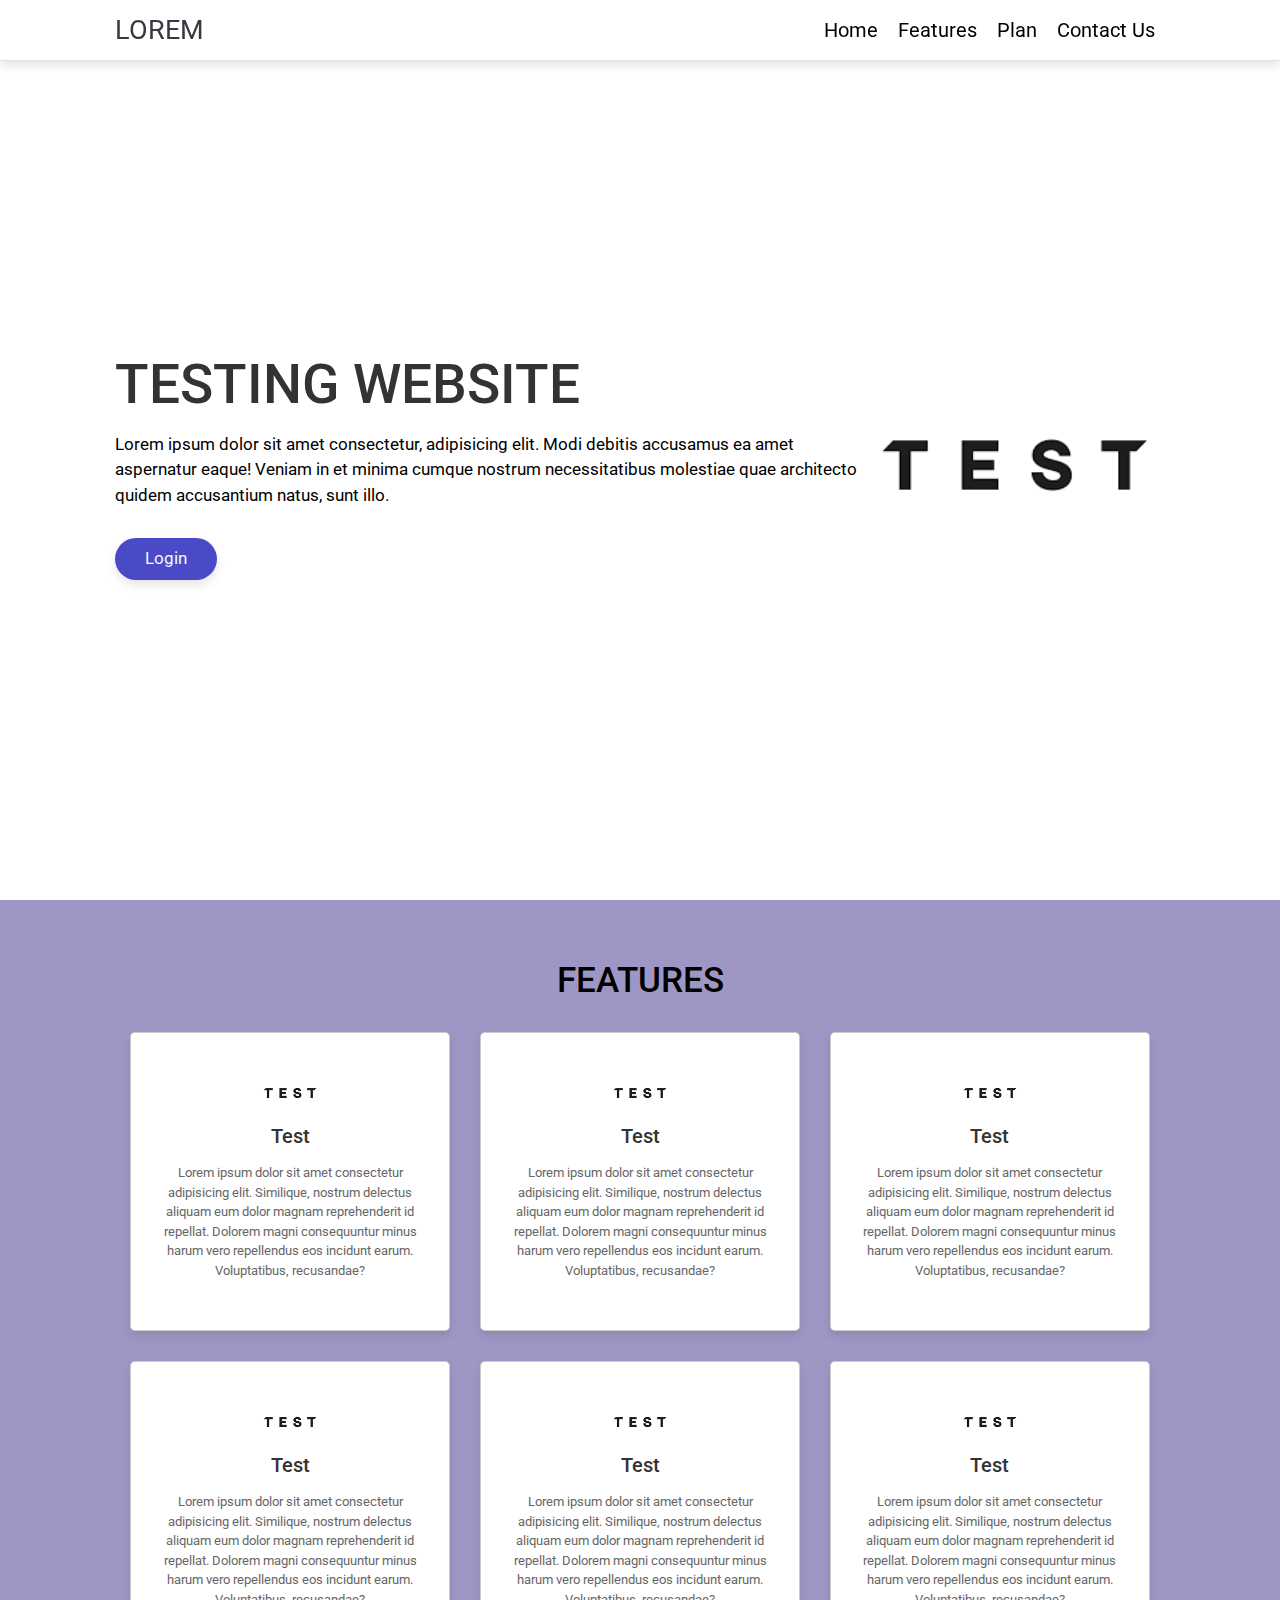
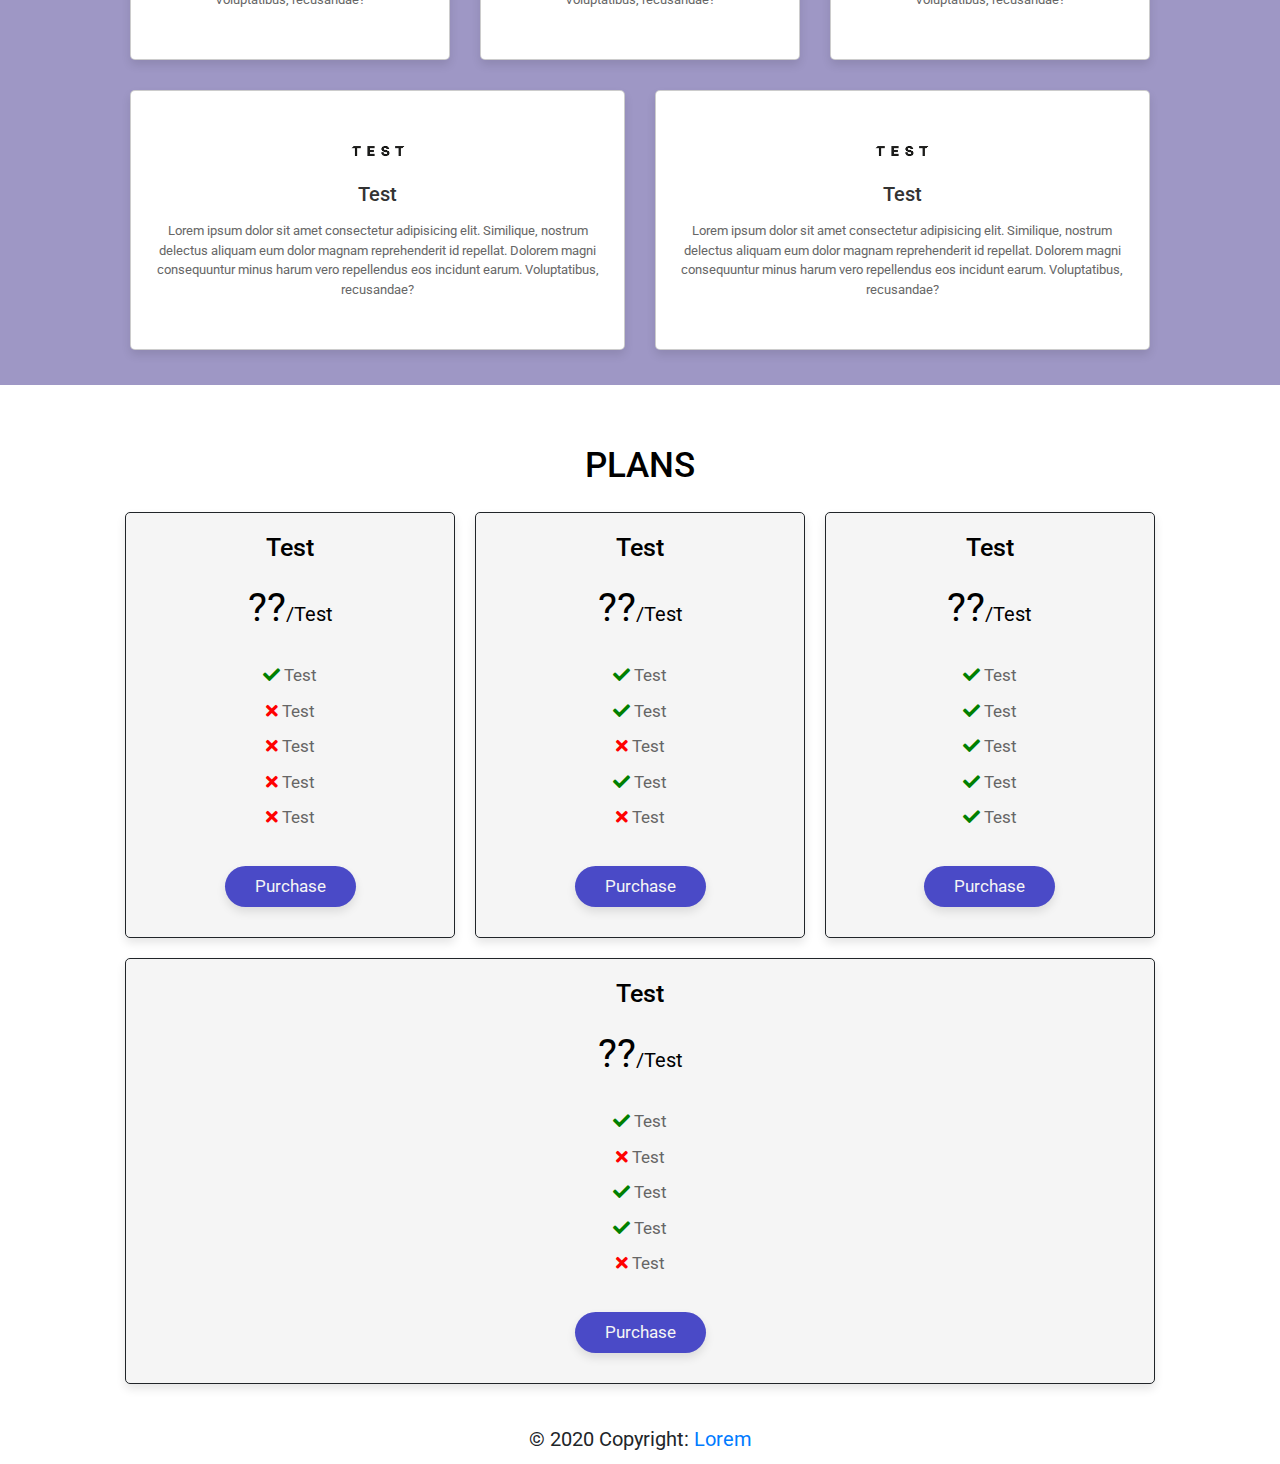
==== Index.html @ 1a405f90 "Website" ====
<!DOCTYPE html>
<html lang="en">
<head>
    <meta charset="utf-8">
    <meta name="viewport" content="width=device-width, initial-scale=1.0">
    <title>Lorem</title>
    <link rel="stylesheet" href="assets/index.css">
    <link rel="stylesheet" href="assets/all.min.css">
    <link
    rel="stylesheet"
    href="https://stackpath.bootstrapcdn.com/bootstrap/4.5.2/css/bootstrap.min.css"
    integrity="sha384-JcKb8q3iqJ61gNV9KGb8thSsNjpSL0n8PARn9HuZOnIxN0hoP+VmmDGMN5t9UJ0Z"
    crossorigin="anonymous"
    />
    <link href="//maxcdn.bootstrapcdn.com/font-awesome/4.1.0/css/font-awesome.min.css" rel="stylesheet">
</head>
<body>
    <div class="container">
        <header class="d-flex flex-wrap justify-content py-3 mb-4 border-bottom">
        <a href="/" class="d-flex align-items-center mb-3 mb-md-0 me-md-auto text-dark text-decoration-none">
            <span class="fs-4" style="font-size: 20pt; ;">LOREM</span>
        </a>
        <ul class="nav nav-pills justify-content-sm-between">
            <li class="nav-item"><a href="#home" class="nav-link" >Home</a></li>
            <li class="nav-item"><a href="#features" class="nav-link">Features</a></li>
            <li class="nav-item"><a href="#plan" class="nav-link">Plan</a></li>
            <li class="nav-item"><a href="contact.html" class="nav-link">Contact Us</a></li>
        </ul>
        </header>
    </div>

    <section class="home" id="home">
        <div class="content">
            <h3>Testing Website</h3>
            <p>Lorem ipsum dolor sit amet consectetur, adipisicing elit. Modi debitis accusamus ea amet aspernatur eaque! Veniam in et minima cumque nostrum necessitatibus molestiae quae architecto quidem accusantium natus, sunt illo.</p>
            <a href="login.html" class="btn1">Login</a>
        </div>
        <div class="image">
            <img src="assets/download.png" alt="lg" style="width: 300px; border-radius: 50%;">
        </div>
    </section>

    <section class="features" id="features">
        <h1 class="heading">Features</h1>
        <div class="box-container">
            <div class="box">
                <img src="assets/download.png" alt="">
                <h3>Test</h3>
                <p>Lorem ipsum dolor sit amet consectetur adipisicing elit. Similique, nostrum delectus aliquam eum dolor magnam reprehenderit id repellat. Dolorem magni consequuntur minus harum vero repellendus eos incidunt earum. Voluptatibus, recusandae?</p>
            </div>
            <div class="box">
                <img src="assets/download.png" alt="">
                <h3>Test</h3>
                <p>Lorem ipsum dolor sit amet consectetur adipisicing elit. Similique, nostrum delectus aliquam eum dolor magnam reprehenderit id repellat. Dolorem magni consequuntur minus harum vero repellendus eos incidunt earum. Voluptatibus, recusandae?</p>
            </div>
            <div class="box">
                <img src="assets/download.png" alt="">
                <h3>Test</h3>
                <p>Lorem ipsum dolor sit amet consectetur adipisicing elit. Similique, nostrum delectus aliquam eum dolor magnam reprehenderit id repellat. Dolorem magni consequuntur minus harum vero repellendus eos incidunt earum. Voluptatibus, recusandae?</p>
            </div>
            <div class="box">
                <img src="assets/download.png" alt="">
                <h3>Test</h3>
                <p>Lorem ipsum dolor sit amet consectetur adipisicing elit. Similique, nostrum delectus aliquam eum dolor magnam reprehenderit id repellat. Dolorem magni consequuntur minus harum vero repellendus eos incidunt earum. Voluptatibus, recusandae?</p>
            </div>
            <div class="box">
                <img src="assets/download.png" alt="">
                <h3>Test</h3>
                <p>Lorem ipsum dolor sit amet consectetur adipisicing elit. Similique, nostrum delectus aliquam eum dolor magnam reprehenderit id repellat. Dolorem magni consequuntur minus harum vero repellendus eos incidunt earum. Voluptatibus, recusandae?</p>
            </div>
            <div class="box">
                <img src="assets/download.png" alt="">
                <h3>Test</h3>
                <p>Lorem ipsum dolor sit amet consectetur adipisicing elit. Similique, nostrum delectus aliquam eum dolor magnam reprehenderit id repellat. Dolorem magni consequuntur minus harum vero repellendus eos incidunt earum. Voluptatibus, recusandae?</p>
            </div>
            <div class="box">
                <img src="assets/download.png" alt="">
                <h3>Test</h3>
                <p>Lorem ipsum dolor sit amet consectetur adipisicing elit. Similique, nostrum delectus aliquam eum dolor magnam reprehenderit id repellat. Dolorem magni consequuntur minus harum vero repellendus eos incidunt earum. Voluptatibus, recusandae?</p>
            </div>
            <div class="box">
                <img src="assets/download.png" alt="">
                <h3>Test</h3>
                <p>Lorem ipsum dolor sit amet consectetur adipisicing elit. Similique, nostrum delectus aliquam eum dolor magnam reprehenderit id repellat. Dolorem magni consequuntur minus harum vero repellendus eos incidunt earum. Voluptatibus, recusandae?</p>
            </div>
        </div>
    </section>
    <section class="plan" id="plan">
        <h1 class="heading">Plans</h1>
        <div class="box-container">
            <div class="box">
                <h3 class="title">Test</h3>
                <div class="price">??<span>/Test</span></div>
                <ul>
                    <li> <i class="fas fa-check"></i> Test </li>
                    <li> <i class="fas fa-times"></i> Test </li>
                    <li> <i class="fas fa-times"></i> Test </li>
                    <li> <i class="fas fa-times"></i> Test</li>
                    <li> <i class="fas fa-times"></i> Test </li>
                </ul>
                <a href="#" class="btn1">Purchase</a>
            </div>
            <div class="box">
                <h3 class="title">Test</h3>
                <div class="price">??<span>/Test</span></div>
                <ul>
                    <li> <i class="fas fa-check"></i> Test </li>
                    <li> <i class="fas fa-check"></i> Test </li>
                    <li> <i class="fas fa-times"></i> Test </li>
                    <li> <i class="fas fa-check"></i> Test</li>
                    <li> <i class="fas fa-times"></i> Test </li>
                </ul>
                <a href="#" class="btn1">Purchase</a>
            </div>
            <div class="box">
                <h3 class="title">Test</h3>
                <div class="price">??<span>/Test</span></div>
                <ul>
                    <li> <i class="fas fa-check"></i> Test </li>
                    <li> <i class="fas fa-check"></i> Test </li>
                    <li> <i class="fas fa-check"></i> Test </li>
                    <li> <i class="fas fa-check"></i> Test </li>
                    <li> <i class="fas fa-check"></i> Test </li>
                </ul>
                <a href="#" class="btn1">Purchase</a>
            </div>
            <div class="box">
                <h3 class="title">Test</h3>
                <div class="price">??<span>/Test</span></div>
                <ul>
                    <li> <i class="fas fa-check"></i> Test </li>
                    <li> <i class="fas fa-times"></i> Test </li>
                    <li> <i class="fas fa-check"></i> Test </li>
                    <li> <i class="fas fa-check"></i> Test </li>
                    <li> <i class="fas fa-times"></i> Test </li>
                </ul>
                <a href="#" class="btn1">Purchase</a>
            </div>
        </div>
    </section>
    <footer>
        <div class="text-center p-3" style="background-color: white">
            © 2020 Copyright:
            <a class="text-black" href="#home">Lorem</a>
        </div>
    </footer>
    <script src="//netdna.bootstrapcdn.com/bootstrap/3.2.0/js/bootstrap.min.js"></script>
    <script src="//code.jquery.com/jquery-1.11.1.min.js"></script>
    <script
      src="https://code.jquery.com/jquery-3.5.1.slim.min.js"
      integrity="sha384-DfXdz2htPH0lsSSs5nCTpuj/zy4C+OGpamoFVy38MVBnE+IbbVYUew+OrCXaRkfj"
      crossorigin="anonymous"
    ></script>
    <script
      src="https://cdn.jsdelivr.net/npm/popper.js@1.16.1/dist/umd/popper.min.js"
      integrity="sha384-9/reFTGAW83EW2RDu2S0VKaIzap3H66lZH81PoYlFhbGU+6BZp6G7niu735Sk7lN"
      crossorigin="anonymous"
    ></script>
    <script
      src="https://stackpath.bootstrapcdn.com/bootstrap/4.5.2/js/bootstrap.min.js"
      integrity="sha384-B4gt1jrGC7Jh4AgTPSdUtOBvfO8shuf57BaghqFfPlYxofvL8/KUEfYiJOMMV+rV"
      crossorigin="anonymous"
    ></script>
</body>

</html>
---- assets/index.css ----
@import url('https://fonts.googleapis.com/css2?family=Roboto&display=swap');

*{
    font-family: 'Roboto', sans-serif;
    margin:0; 
    padding:0;
    box-sizing: border-box;
    text-decoration: none;
}

html{
    font-size: 62.5%;
    overflow-x: hidden;
    scroll-behavior: smooth;
}

body{
    background:white;
}

.nav-link {
    justify-content: space-evenly;
}

section{
    min-height: 100vh;
    padding:0 9%;
    padding-top: 5rem;
    padding-bottom: 2rem;
}

.btn{
    display: inline-block;
    font-size: 1.7rem;
    color:rgba(0,0,0,.1);
    cursor: pointer;
    transition: all .3s linear;
}

.btn:hover{
    transform: scale(1.1);
}

.heading{
    text-align: center;
    color:black;
    background-clip: text;
    font-size: 3.5rem;
    text-transform: uppercase;
    padding:1rem;
}

header{
    position: fixed;
    top:0; 
    left:0;
    width:100%;
    background:white;
    box-shadow: 0 .5rem 1rem rgba(0,0,0,.1);
    padding:2rem 9%;
    display: flex;
    align-items: center;
    justify-content: space-between;
    z-index: 1000;
}

.nav-link {
    color: black;
}

.nav-item {
    font-size: 15pt;
}
.navbar {
    height:10%;
}
.home{
    background-color: white;
    display: flex;
    align-items: center;
    justify-content: center;
    background-size: cover;
    background-position: center;
}

.home .image img{
    width:40vw;
    
}

.home .content h3{
    font-size: 5.5rem;
    color:#333;
    text-transform: uppercase;
}

.home .content h3 span{
    color:var(--pink);
    text-transform: uppercase;
}

.home .content p{
    font-size: 1.7rem;
    color:black;
    padding:1rem 0;
}

.btn1{
    display: inline-block;
    margin-top: 1rem;
    padding-top: 10%;
    padding:.8rem 3rem;
    border-radius: 5rem;
    background:rgb(74, 74, 199) ;
    font-size: 1.7rem;
    color:whitesmoke;
    cursor: pointer;
    box-shadow: 0 .5rem 1rem rgba(0,0,0,.1);
    transition: all .3s linear;
}

.features {
    background-color: rgb(158, 151, 197);
}
.features .box-container{
    display: flex;
    align-items: center;
    justify-content: center;
    flex-wrap: wrap;
}

.features .box-container .box{
    flex:1 1 30rem;
    background:#fff;
    border-radius: .5rem;
    border:.1rem solid rgba(0,0,0,.2);
    box-shadow: 0 .5rem 1rem rgba(0,0,0,.1);
    margin:1.5rem;
    padding:3rem 2rem;
    border-radius: .5rem;
    text-align: center;
    transition: .2s linear;
}

.features .box-container .box img{
    height: 6rem;
}

.features .box-container .box h3{
    font-size: 2rem;
    color:#333;
    padding-top: 0.1rem;
}

.features .box-container .box p{
    font-size: 1.3rem;
    color:#666;
    padding: 1rem 0;
}

.plan .box-container{
    display: flex;
    align-items: center;
    justify-content: center;
    flex-wrap: wrap;
}

.plan .box-container .box{
    flex:1 1 27rem;
    margin:1rem;
    padding:1rem;
    background:whitesmoke;
    border:.1rem solid ;
    box-shadow: 0 .5rem 1rem rgba(0,0,0,.1);
    border-radius: .5rem;
    text-align: center;
    padding-bottom: 3rem;
}


.plan .box-container .box:hover{
    border:.2rem solid ;
    transition: 1s ease-out;
}

.plan .box-container .box .title{
    color:black;
    font-size: 2.5rem;
    padding-top: 1rem;
}

.plan .box-container .box .price{
    font-size: 4rem;
    color:black;
    padding:1rem 0;
}

.plan .box-container .box .price span{
    font-size: 2rem;
}

.plan .box-container .box ul{
    padding:1rem 0;
    list-style: none;
}

.plan .box-container .box ul li{
    font-size: 1.7rem;
    color:#666;
    padding:.5rem 0;
}

.plan .box-container .box ul li .fa-check{
    color:green;
}

.plan .box-container .box ul li .fa-times{
    color:red;
}

footer {
    max-height: 100vh;
    font-size: 15pt;
}

@media (max-width:1200px){
    html{
        font-size: 55%;
    }
}

@media (max-width:970px){
    section{
        padding:0 3%;
        padding-top: 7.5rem;
        padding-bottom: 2rem;
    }
}

@media (max-width:728px){
    .home{
        flex-flow: column-reverse;
    }
    .home .image img{
        width:100%;
    }
    .home .content h3{
        font-size: 3.6rem;
    }
    .home .content p{
        font-size: 1.5rem;
    }
    footer {
        font-size: 10pt;
    }
}

@media (max-width:450px){
    html{
        font-size: 50%;
    }
    .home .image img{
        width:5%;
    }
    .column .content {
        width:100%;
        text-align: center;
    }
    .column .content {
        margin: 1rem 0;
    }
    footer {
        font-size: 10pt;
    }
}
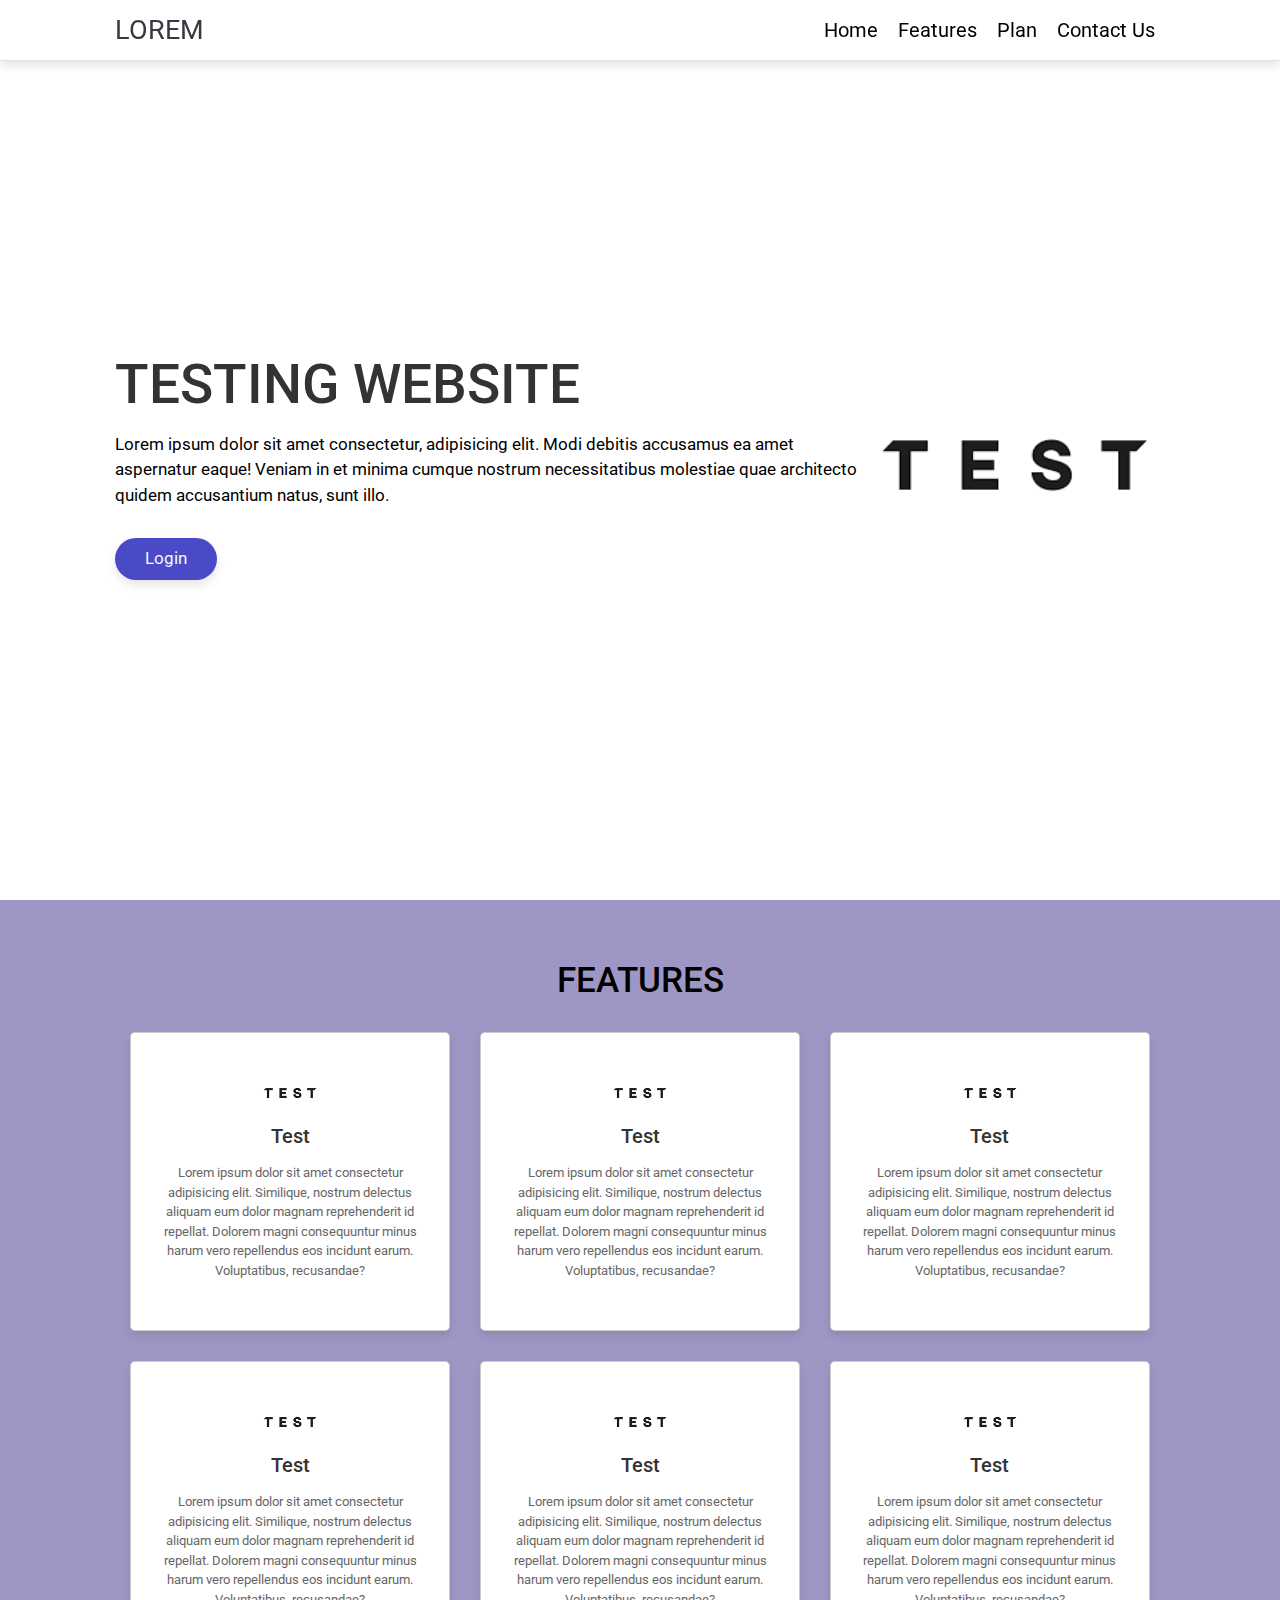
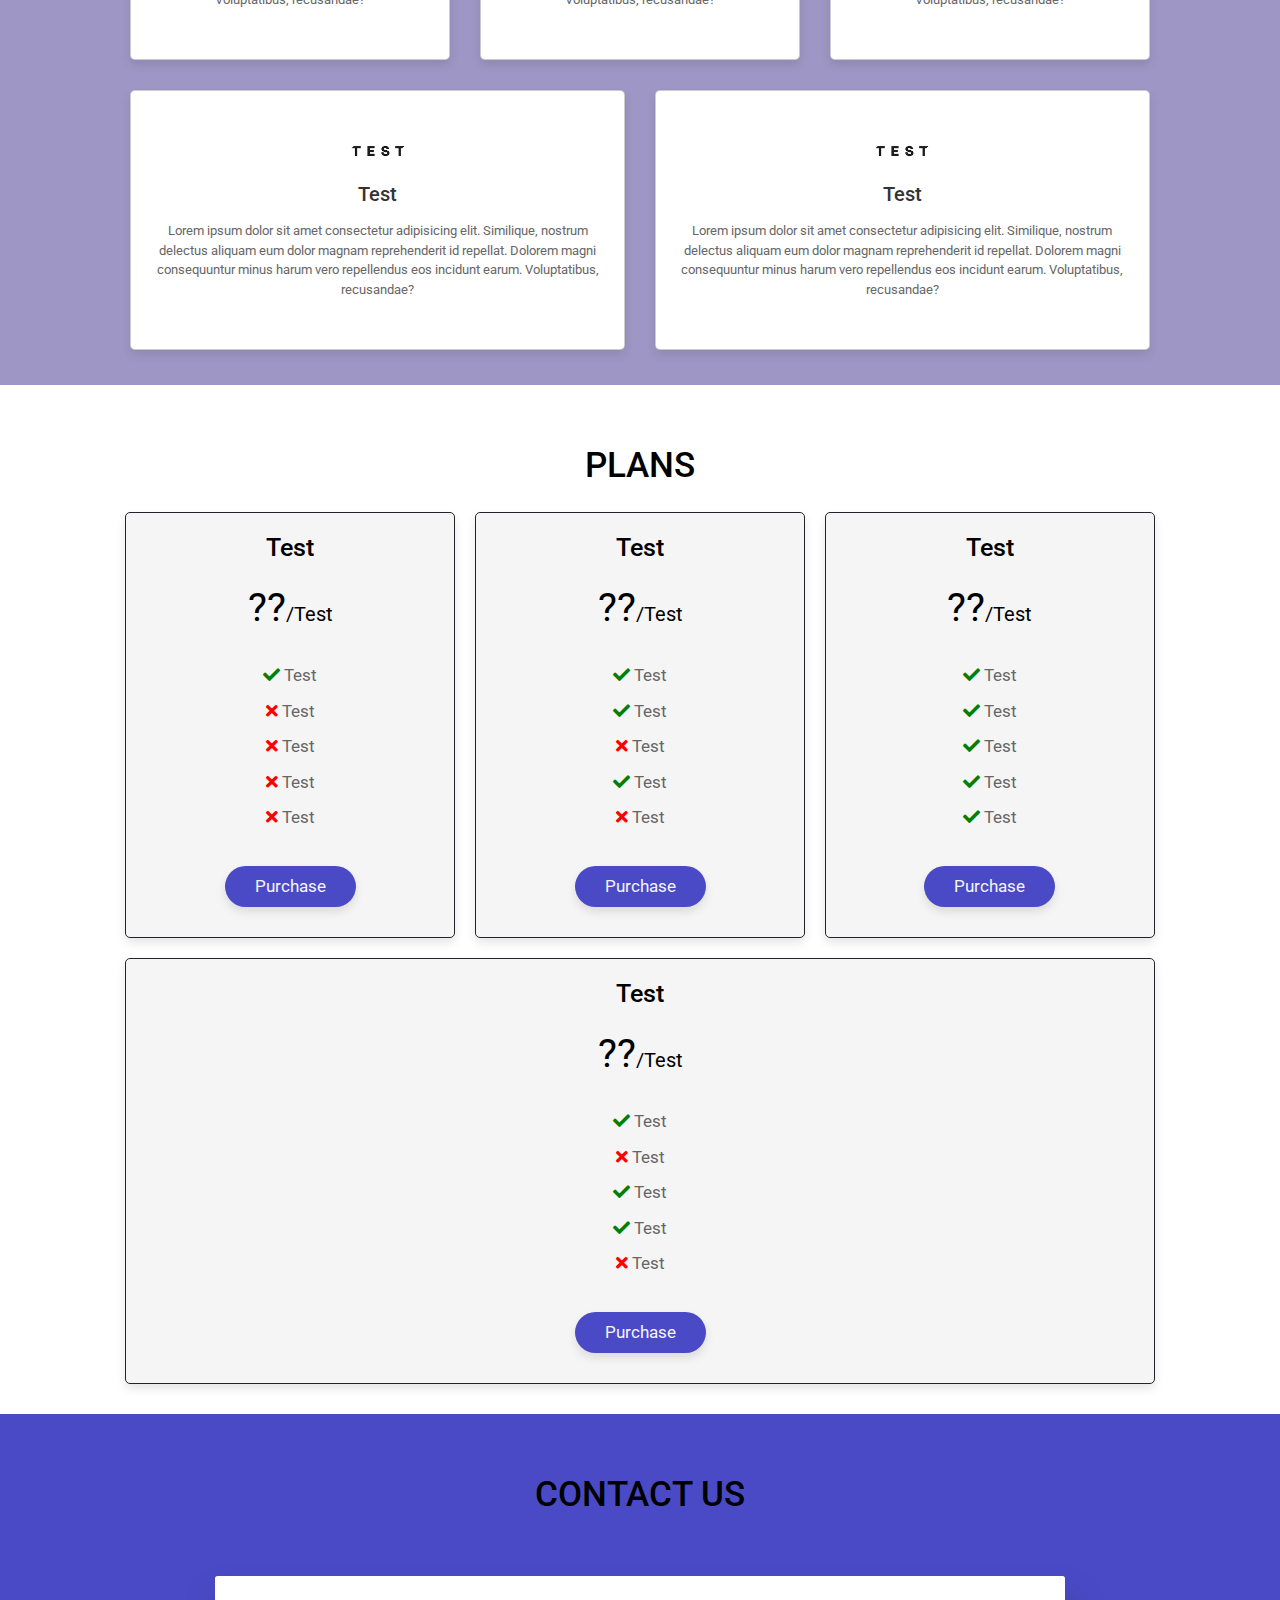
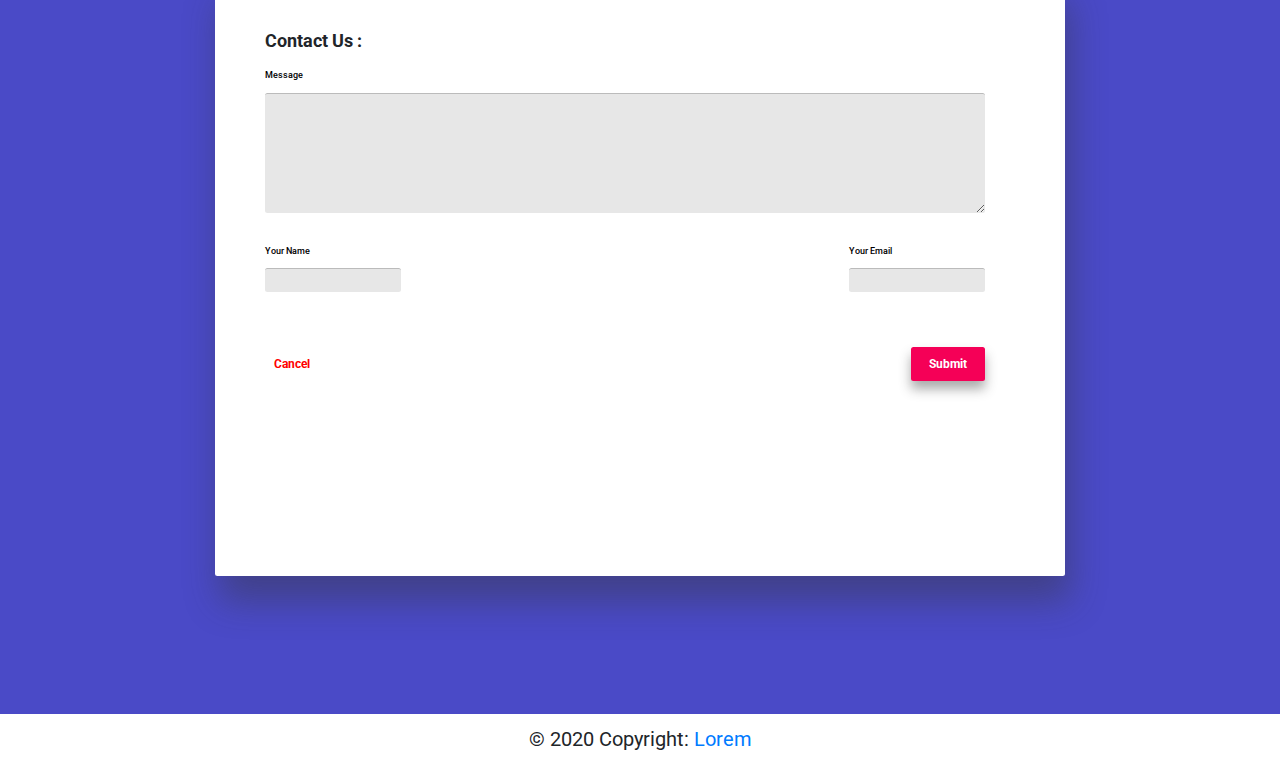
==== commit 4e002863: "contact page removed" ====
--- a/Index.html
+++ b/Index.html
@@ -24,7 +24,7 @@
             <li class="nav-item"><a href="#home" class="nav-link" >Home</a></li>
             <li class="nav-item"><a href="#features" class="nav-link">Features</a></li>
             <li class="nav-item"><a href="#plan" class="nav-link">Plan</a></li>
-            <li class="nav-item"><a href="contact.html" class="nav-link">Contact Us</a></li>
+            <li class="nav-item"><a href="#contact" class="nav-link">Contact Us</a></li>
         </ul>
         </header>
     </div>
@@ -138,6 +138,26 @@
             </div>
         </div>
     </section>
+
+    <section class="contact" id = "contact">
+        <h1 class="heading">Contact Us</h1>
+        <div class="wrapper rounded d-flex align-items-stretch">
+            <div class="contact-form">
+                <div class="h3">Contact Us :</div>
+                <form>
+                    <div class="form-group pt-3"> <label for="message">Message</label> <textarea name="message" class="form-control" required></textarea> </div>
+                    <div class="d-flex align-items-center flex-wrap justify-content-between pt-4">
+                        <div class="form-group pt-lg-2 pt-3"> <label for="name">Your Name</label> <input type="text" name="name" class="form-control" required> </div>
+                        <div class="form-group pt-lg-2 pt-3"> <label for="mail">Your Email</label> <input type="email" name="email" class="form-control"  required> </div>
+                    </div>
+                    <div class="d-flex align-items-center flex-wrap justify-content-between pt-lg-5 mt-lg-4 mt-5">
+                        <div class="btn btn-default"> Cancel </div>
+                        <div class="btn btn-primary" data-bs-toggle="#" data-bs-target="#"> Submit </div>
+                    </div>
+                </form>
+            </div>
+        </div> 
+    </section>
     <footer>
         <div class="text-center p-3" style="background-color: white">
             © 2020 Copyright:
--- a/assets/index.css
+++ b/assets/index.css
@@ -218,10 +218,100 @@
     color:red;
 }
 
+#contact {
+    background:rgb(74, 74, 199) ;
+}
+
+.wrapper {
+    max-width: 850px;
+    margin: 50px auto;
+    height: 600px;
+    background-color: #FFF;
+    overflow: hidden;
+    box-shadow: 5px 25px 35px #3535356b;
+}
+
+.wrapper .contact-form {
+    width: 100%;
+    padding: 40px 80px 40px 50px;
+}
+
+.wrapper .contact-form .h3 {
+    padding-top: 15px;
+    font-weight: 700;
+}
+
+.wrapper .contact-form label {
+    font-size: 0.9rem;
+    color: black;
+    font-weight: 500;
+    margin-bottom: 10px;
+}
+
+.wrapper .contact-form textarea {
+    height: 120px;
+}
+
+.wrapper .contact-form .form-control {
+    background-color: #e7e7e7;
+    box-shadow: none;
+    font-weight: 600;
+    font-size: 0.95rem;
+    border: none;
+    border-top: 1px solid #bbb;
+}
+
+.wrapper .contact-form .btn {
+    font-size: 1.2rem;
+    font-weight: 700;
+}
+
+.wrapper .contact-form .btn.btn-default {
+    color: red;
+}
+
+.wrapper .contact-form .btn.btn-primary {
+    background: #F50057;
+    border: none;
+    padding: 8px 18px;
+    box-shadow: 0 8px 12px #3535356b;
+}
+
+.wrapper .contact-form .btn.btn-primary:hover {
+    background-color: #f50056e5;
+}
+
+.modal .modal-content .modal-header .fas {
+    color: #F50057;
+}
+
 footer {
     max-height: 100vh;
     font-size: 15pt;
 }
+
+@media(max-width: 900.5px) {
+    .wrapper {
+        
+        margin: 20px;
+    }
+}
+
+@media(max-width: 575.5px) {
+    .wrapper .contact-form {
+        padding: 40px;
+    }
+}
+
+@media(max-width: 350px) {
+    .wrapper {
+        height: 570px;
+    }
+    .wrapper .contact-form {
+        padding: 20px;
+    }
+}
+
 
 @media (max-width:1200px){
     html{
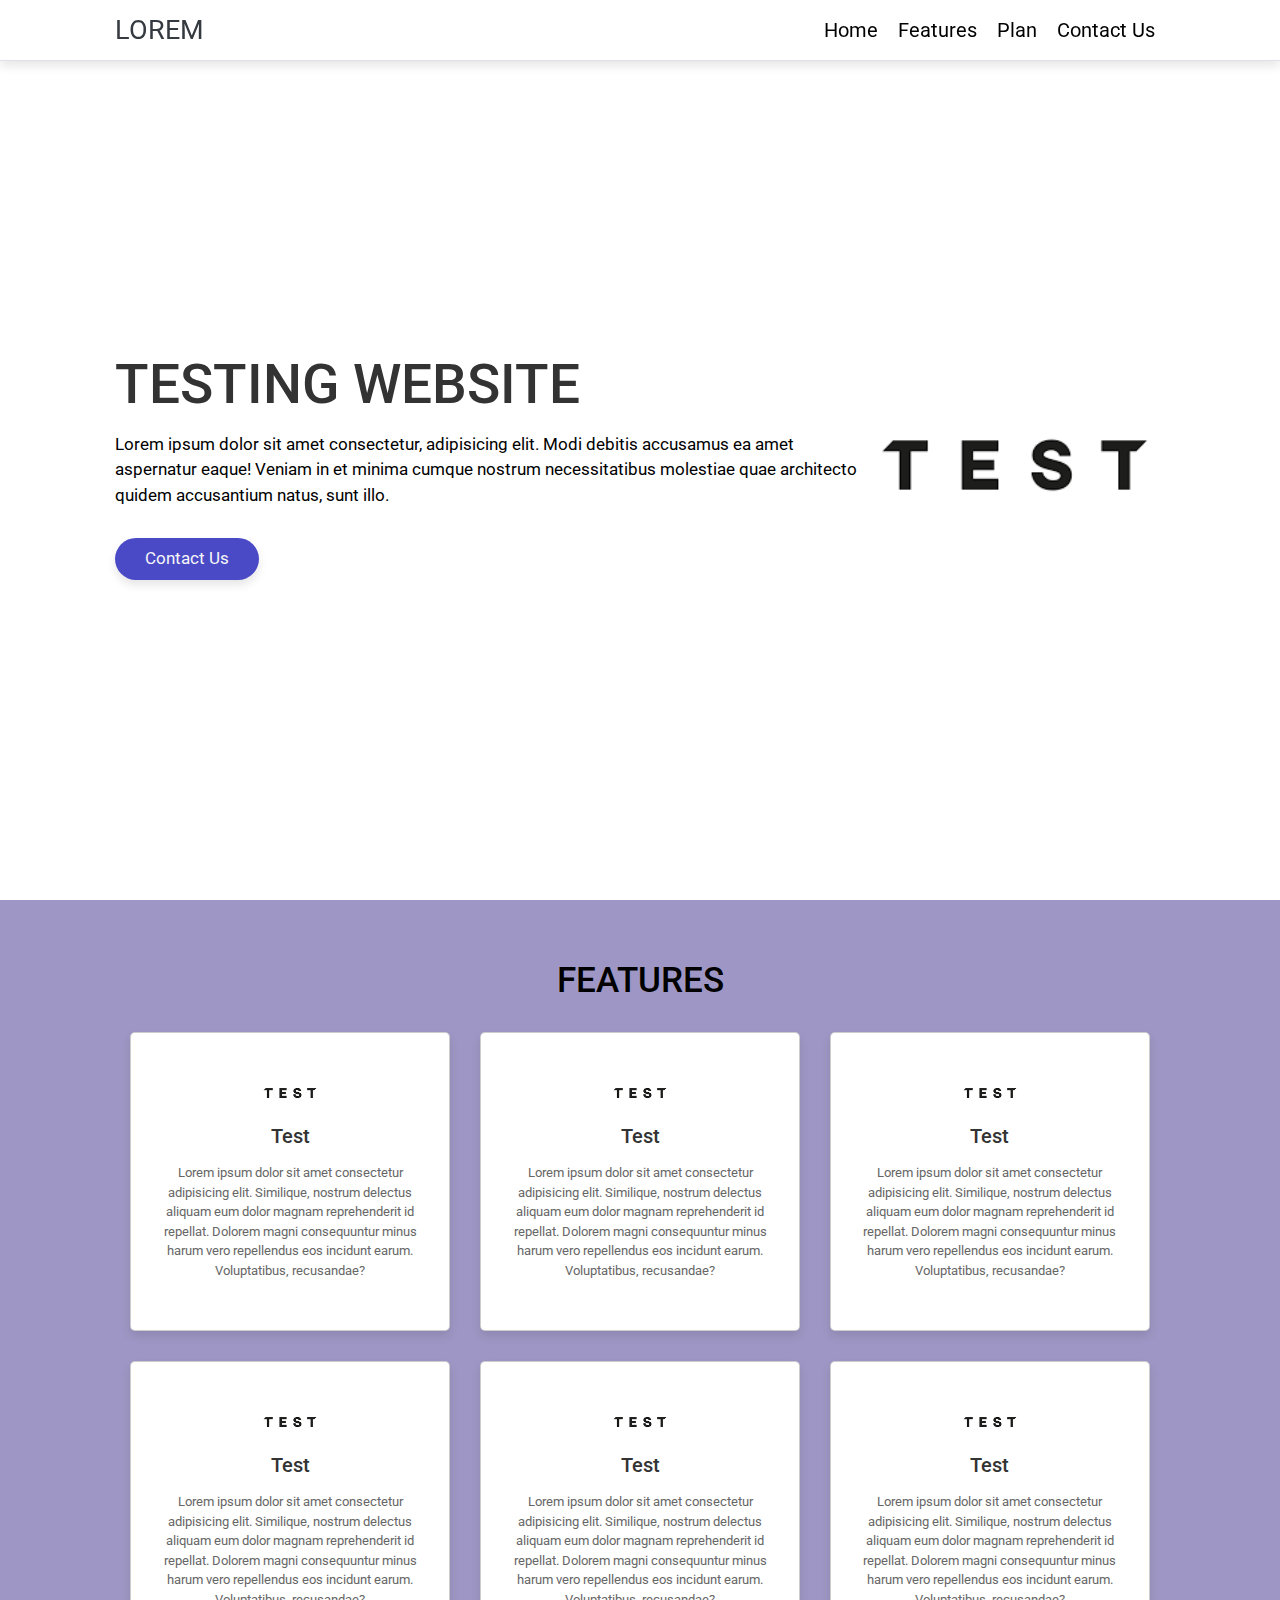
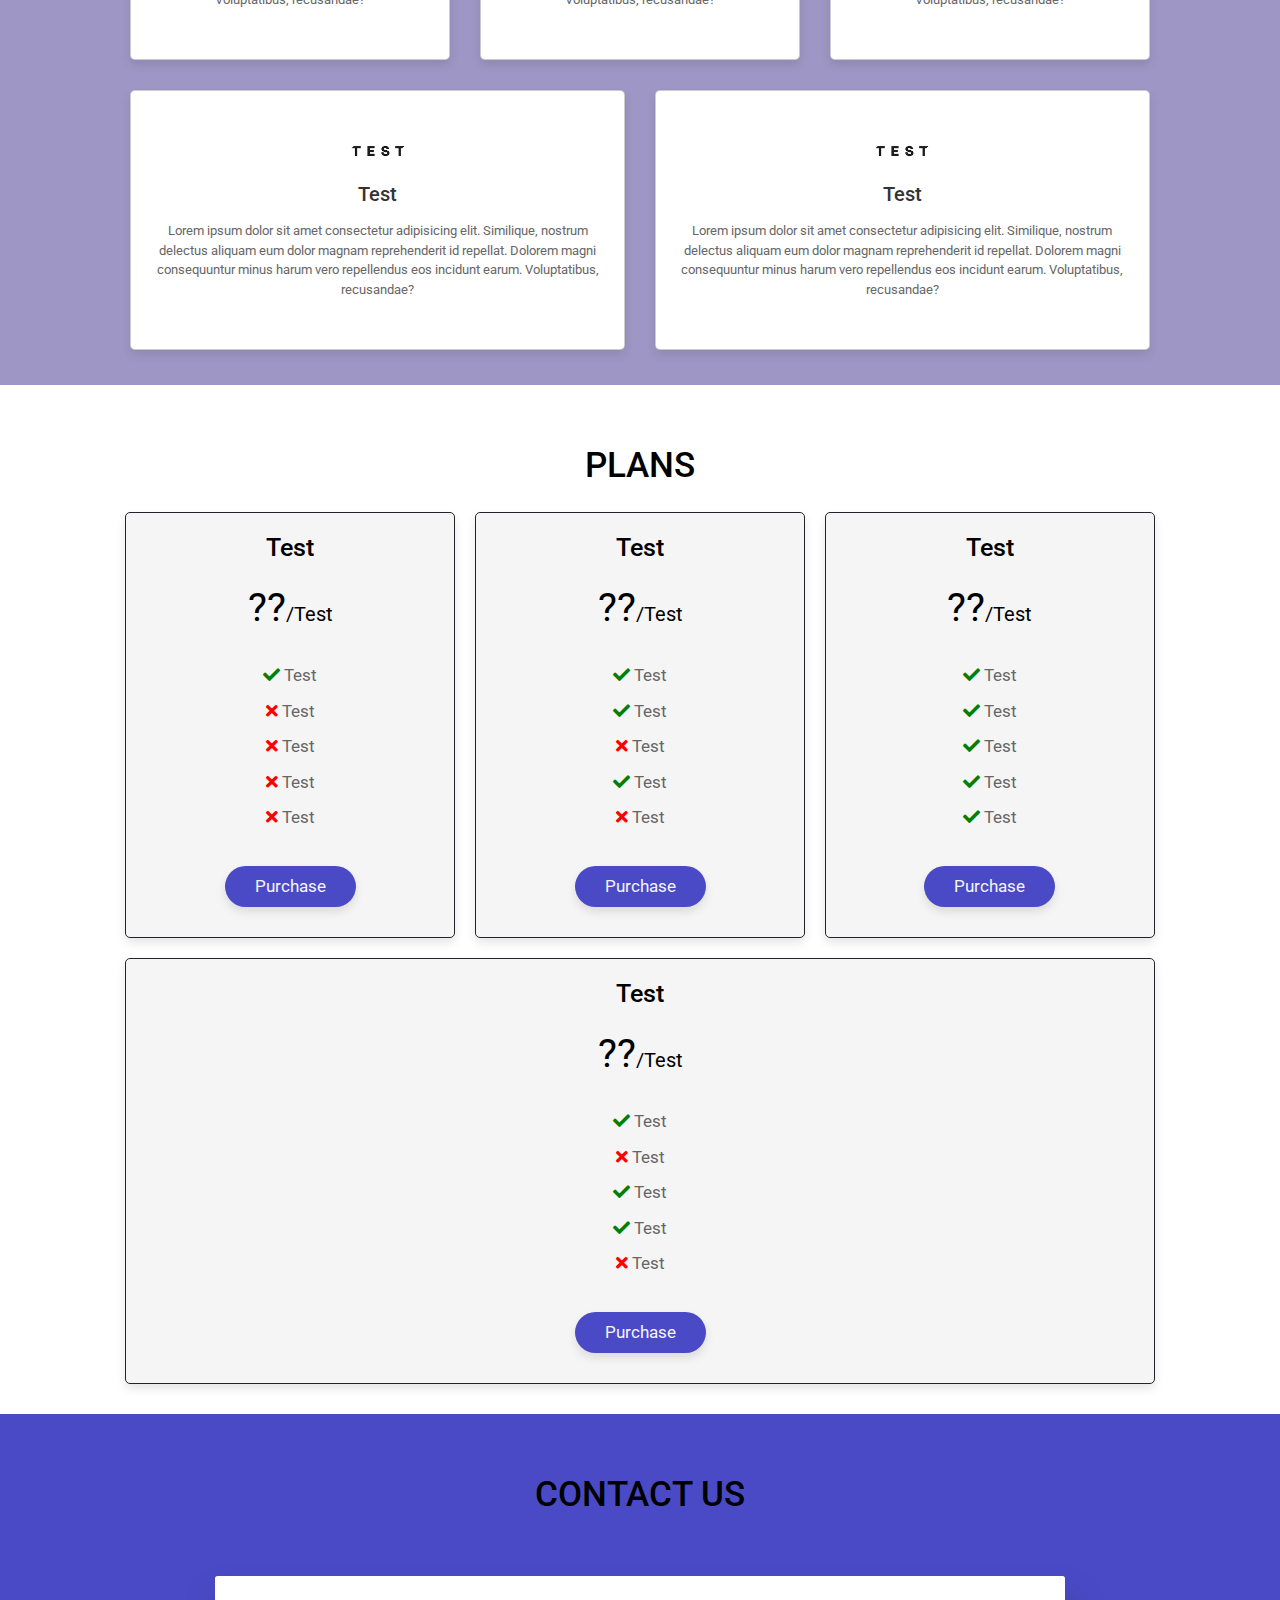
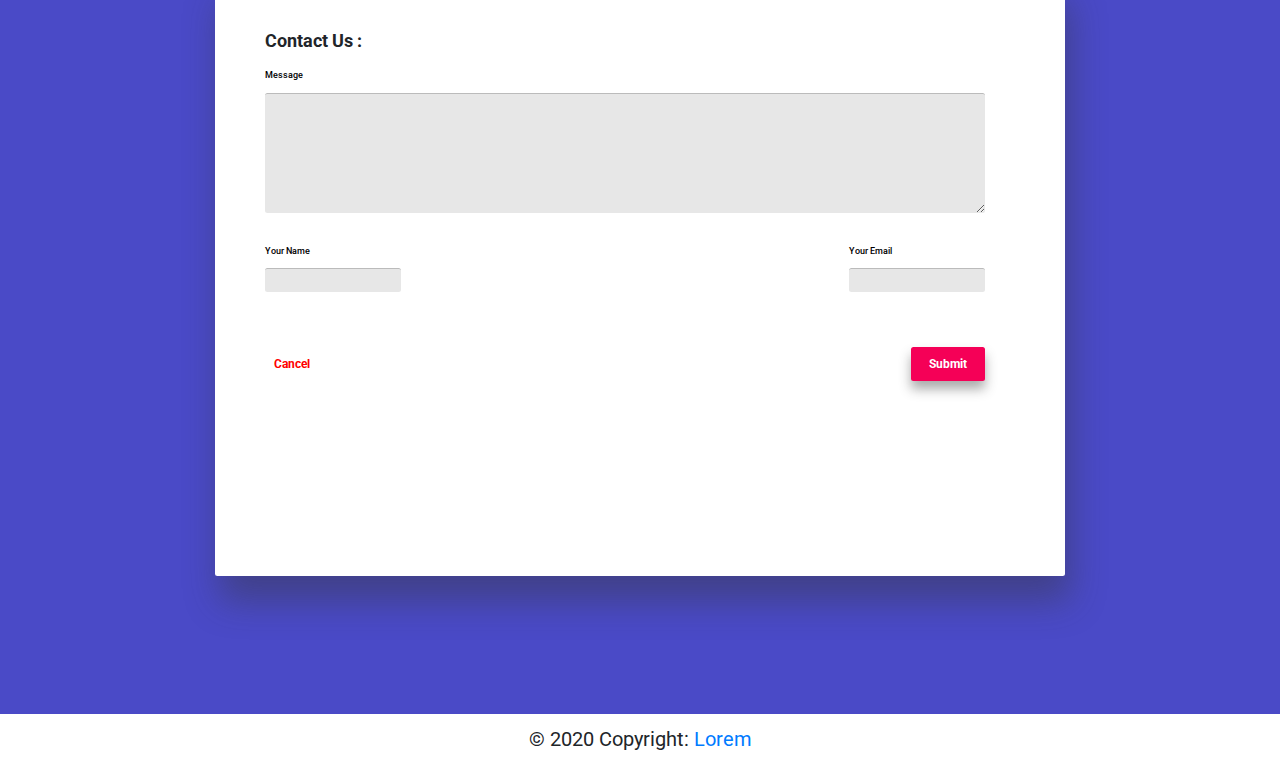
==== commit 2f0129be: "link" ====
--- a/Index.html
+++ b/Index.html
@@ -33,7 +33,7 @@
         <div class="content">
             <h3>Testing Website</h3>
             <p>Lorem ipsum dolor sit amet consectetur, adipisicing elit. Modi debitis accusamus ea amet aspernatur eaque! Veniam in et minima cumque nostrum necessitatibus molestiae quae architecto quidem accusantium natus, sunt illo.</p>
-            <a href="login.html" class="btn1">Login</a>
+            <a href="#contact" class="btn1">Contact Us</a>
         </div>
         <div class="image">
             <img src="assets/download.png" alt="lg" style="width: 300px; border-radius: 50%;">
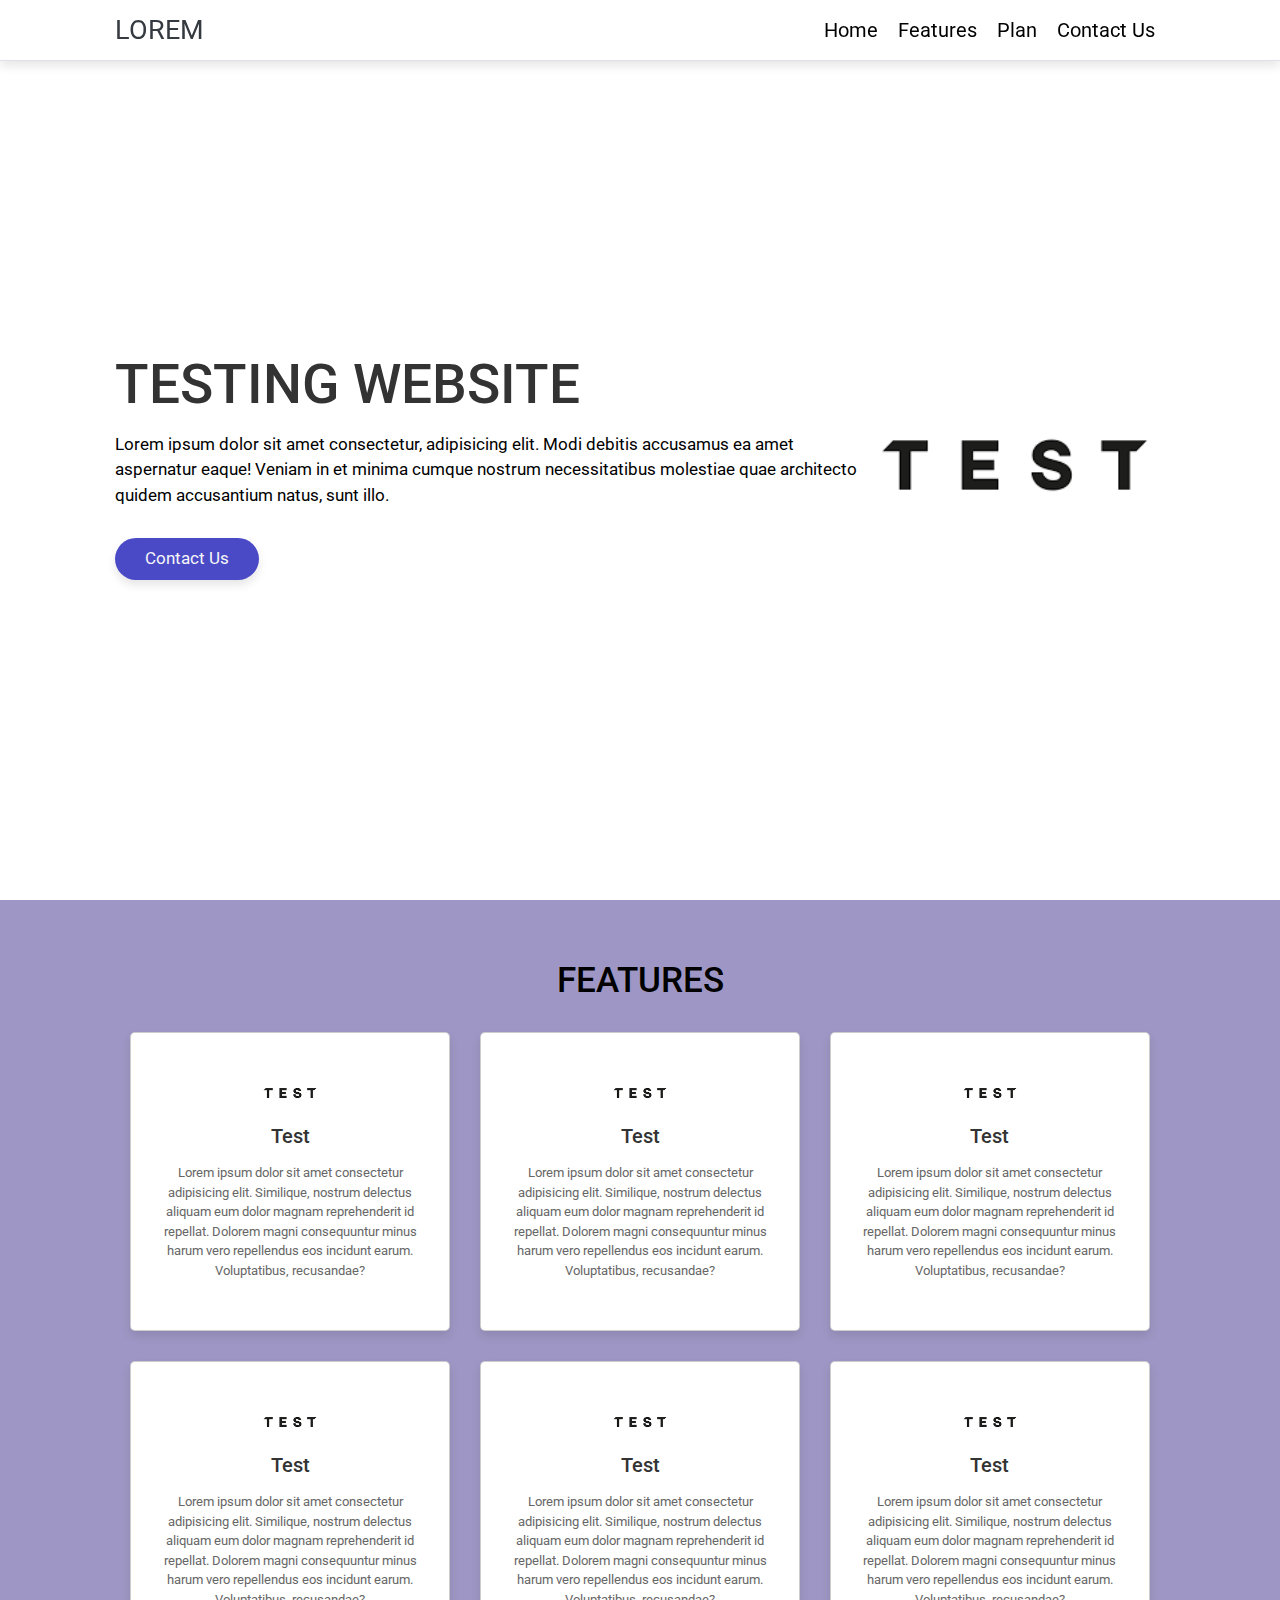
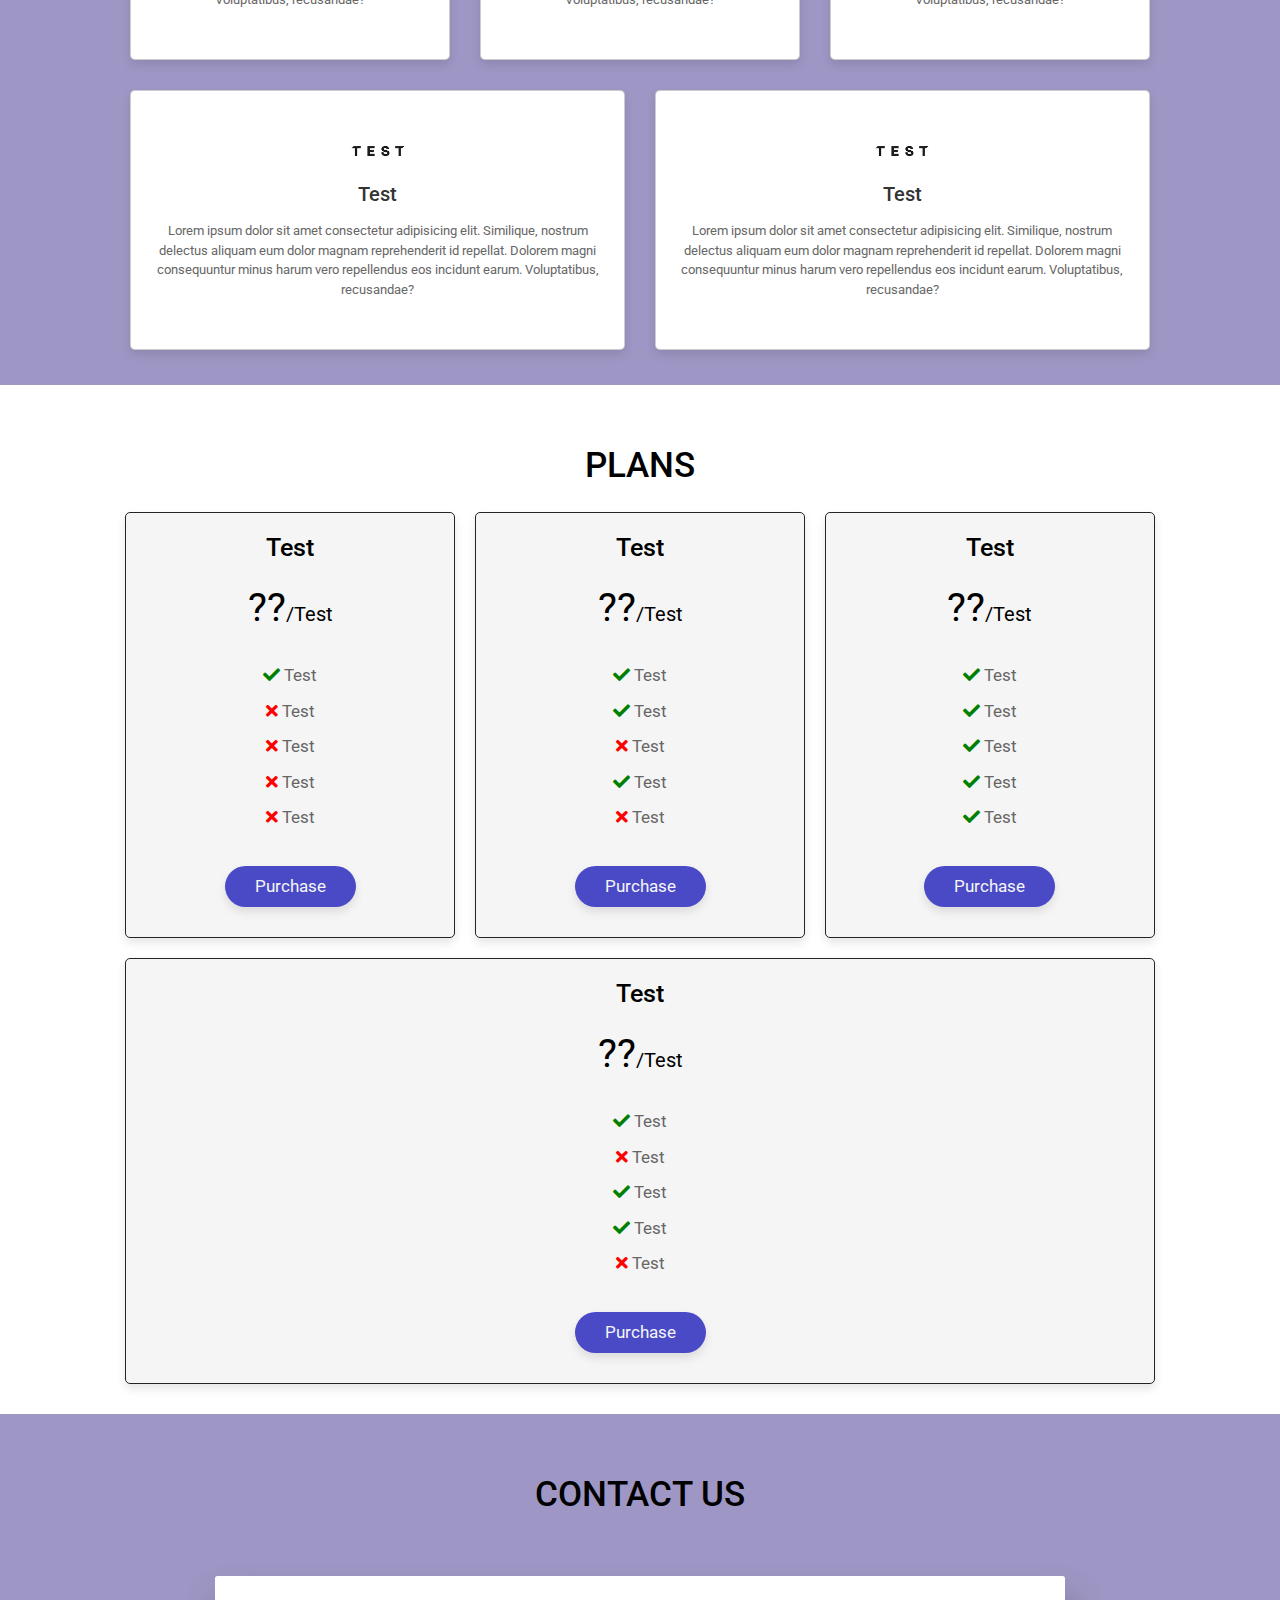
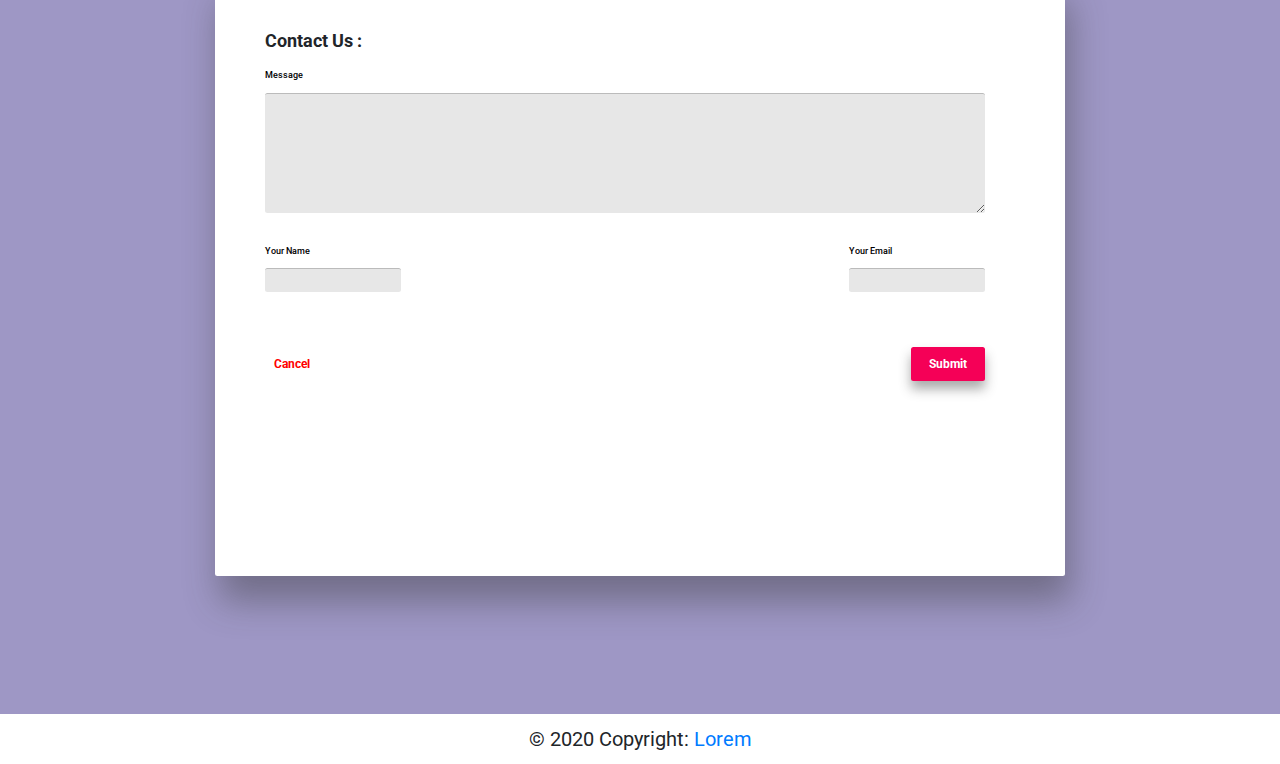
==== commit eb147e42: "minor" ====
--- a/Index.html
+++ b/Index.html
@@ -17,7 +17,7 @@
 <body>
     <div class="container">
         <header class="d-flex flex-wrap justify-content py-3 mb-4 border-bottom">
-        <a href="/" class="d-flex align-items-center mb-3 mb-md-0 me-md-auto text-dark text-decoration-none">
+        <a href="#home" class="d-flex align-items-center mb-3 mb-md-0 me-md-auto text-dark text-decoration-none">
             <span class="fs-4" style="font-size: 20pt; ;">LOREM</span>
         </a>
         <ul class="nav nav-pills justify-content-sm-between">
--- a/assets/index.css
+++ b/assets/index.css
@@ -219,7 +219,7 @@
 }
 
 #contact {
-    background:rgb(74, 74, 199) ;
+    background:rgb(158, 151, 197) ;
 }
 
 .wrapper {
